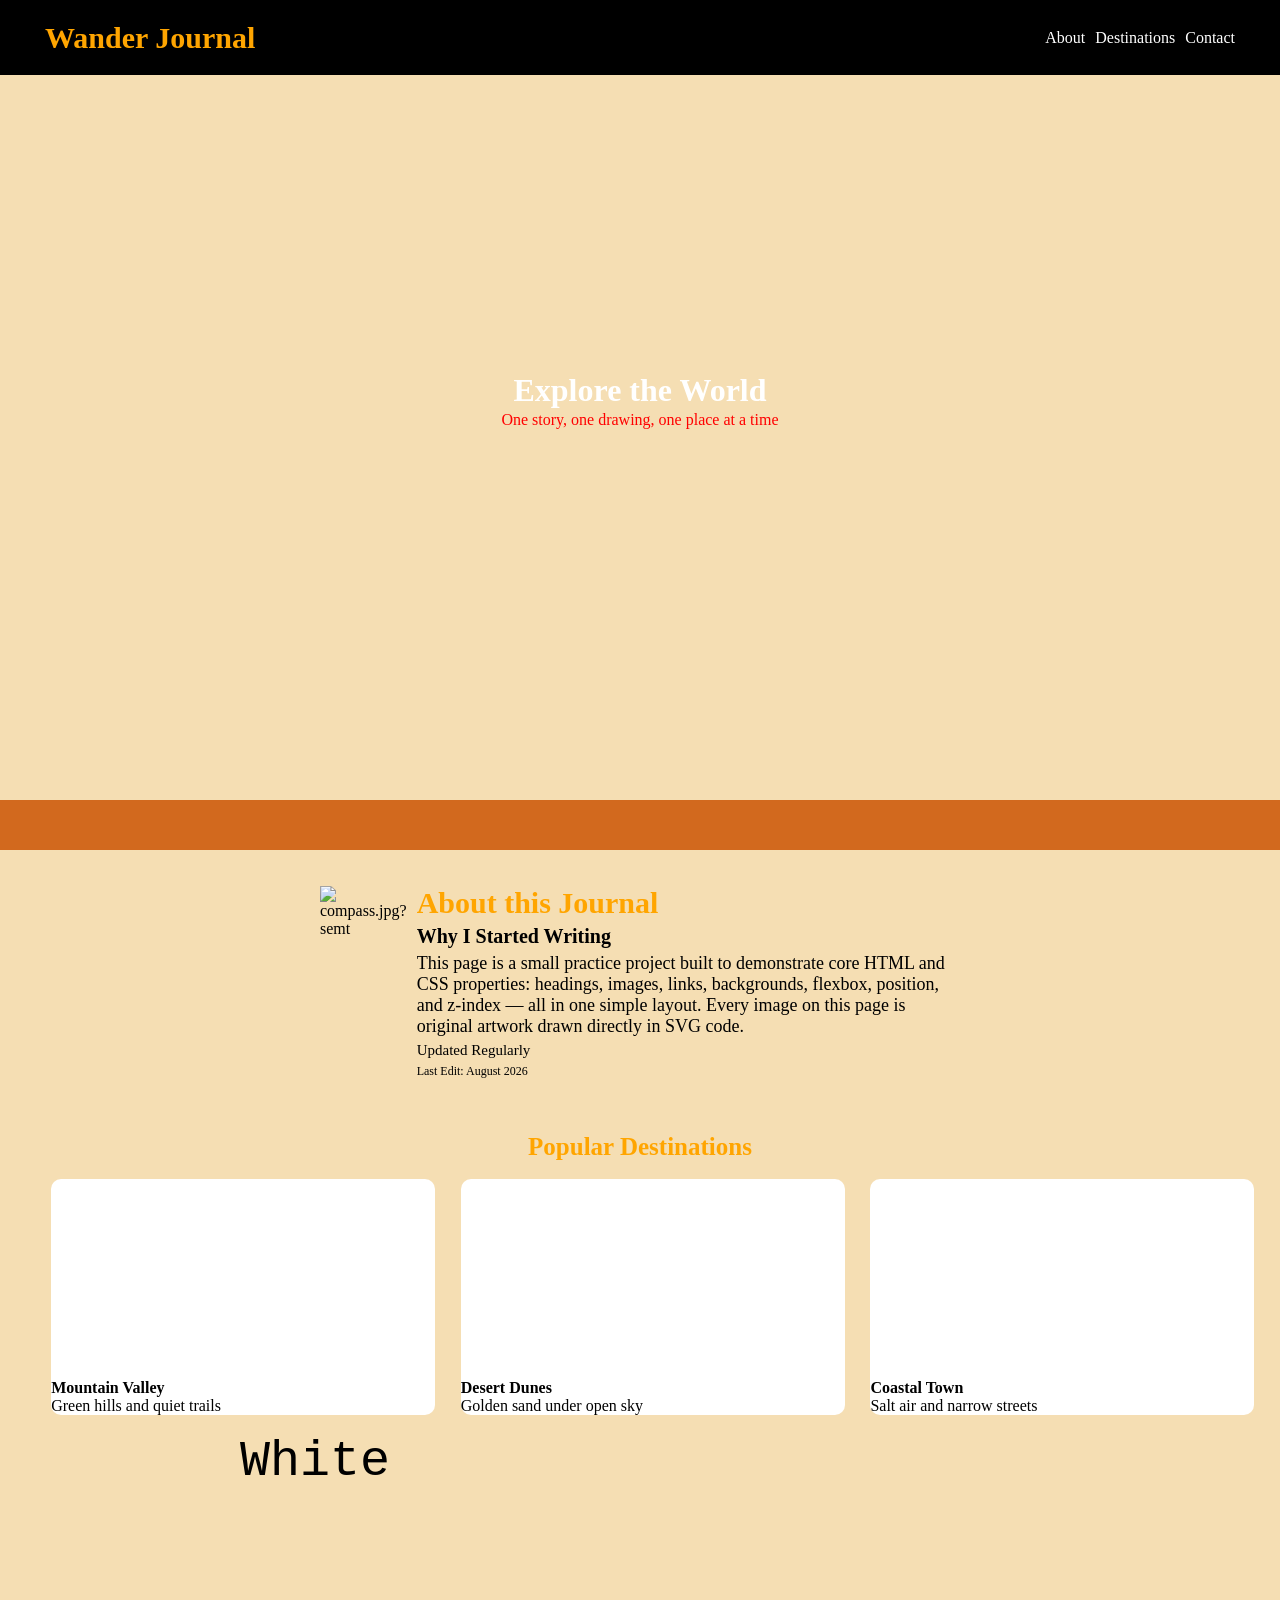
==== project.html @ 5e815cef "hello" ====
<!DOCTYPE html>
<html lang="en">
<head>
    <meta charset="UTF-8">
    <meta name="viewport" content="width=device-width, initial-scale=1.0">
    <title>Document</title>
    <style>
        *{
            margin: 0;
            padding: 0;
            box-sizing: border-box;
        }
        body{
            background-color: wheat;
        }
        .bar{
            background-color: black;
            color: white;
            display: flex;
            justify-content: space-around;
            align-items: center;
            position: fixed;
            top: 0px;
            left: 0px;
            right: 0px;
            height: 75px;
        }
        .logo h1{
            color: orange;
            font-size: 30px;
        }
        .options{
            display: flex;
            gap: 10px;
            padding-left: 700px;
        }
        .imgtxt{
            background-image: url('https://img.magnific.com/free-vector/minimal-sunset-mountain-landscape-background-design_1048-22266.jpg?semt=ais_test_b&w=740&q=80');
            width: 100%;
            height: 800px;
            background-size: cover;
            display: flex;
            align-items: center;
            justify-content: center;
            flex-direction: column;
        }
        .imgtxt h1{
            color: white;
        }
        .imgtxt p{
            margin-top: 2px;
            color: red;
        }
        .blank{
            background-color: chocolate;
            width: 100%;
            height: 50px;
        }
        .about{
            width: 50%;
            margin-left: 25%;
            display: flex;
            gap: 10px;
            justify-content: center;
        }
        .comp img{
            height: 200px;
            width: 200px;
        }
        .abo h2{
            color: orange;
            font-size: 30px;
        }
        .abo p{
            margin-top: 5px;
            font-size: 18px;
        }
        .big{
            display: flex;
            align-items: center;
            flex-direction: row;
            justify-content: space-evenly;
        }
        .mtv{
            background-color: white;
            height: 50%;
            width: 30%;
            border-radius: 10px;
        }
        .mt{
            background-image: url('https://images.unsplash.com/photo-1764362863220-9eb21d942587?fm=jpg&q=60&w=3000&auto=format&fit=crop&ixlib=rb-4.1.0&ixid=M3wxMjA3fDB8MHxwaG90by1yZWxhdGVkfDd8fHxlbnwwfHx8fHw%3D');
            height: 200px;
            width: 100%;
            border-radius: 10px;
            background-size: cover;
        }
        .desert{
            background-color: white;
            height: 50%;
            width: 30%;
            border-radius: 10px;
        }
        .dimg{
            background-image: url('https://img.magnific.com/free-photo/wide-shot-beautiful-view-namib-desert-africa_181624-21165.jpg?semt=ais_test_b&w=740&q=80');
            height: 200px;
            width: 100%;
            border-radius: 10px;
            background-size: cover;
        }
        .coast{
            background-color: white;
            height: 50%;
            width: 30%;
            border-radius: 10px;
        }
        .cimg{
            background-image: url('https://cdn.shopify.com/s/files/1/1026/4003/files/Manarola_6c3e898c-6fb8-4694-acd6-3572dade7d45_1024x1024.jpg?v=1501054433');
            height: 200px;
            width: 100%;
            border-radius: 10px;
            background-size: cover;
        }
        .text10{
            font-size: 50px;
            transition: font-size 2s ease-in-out 0.2s,
                        color 2s ease-in-out 0.2s;
        }
        .text10:hover{
            font-size: 150px;
            color: white;
        }
    </style>
</head>
<body>
    <div class="bar">
        <div class="logo">
            <h1>Wander Journal</h1>
        </div>
        <div class="options">
            <P>About</P>
            <p>Destinations</p>
            <p>Contact</p>
        </div>
    </div>
    <div class="imgtxt">
        <h1>Explore the World</h1>
        <p>One story, one drawing, one place at a time</p>
    </div>
    <div class="blank"></div>
    <br>
    <br>
    <div class="about">
        <div class="comp">
            <img src="https://thumbs.dreamstime.com/b/compass-rose-6589465.jpg" alt="compass.jpg?semt">
        </div>
        <div class="abo">
            <h2>About this Journal</h2>
            <p style="font-size: 20px;"><b>Why I Started Writing</b></p>
            <p>This page is a small practice project built to demonstrate core HTML and CSS properties: headings, images, links, backgrounds, flexbox, position, and z-index — all in one simple layout. Every image on this page is original artwork drawn directly in SVG code. </p>
            <p style="font-size: 15px;">Updated Regularly</p>
            <p style="font-size: 12px;">Last Edit: August 2026</p>
        </div>
    </div>
    <br>
    <br>
    <br>
    <p style="font-size: 25px;text-align: center;color: orange;"><b>Popular Destinations</b></p>
    <br>
    <div class="big">
        <br>
        <div class="mtv">
            <div class="mt"></div>
            <div>
                <h4>Mountain Valley</h4>
                <p>Green hills and quiet trails</p>
            </div>
        </div>
        <div class="desert">
            <div class="dimg"></div>
            <div>
                <h4>Desert Dunes</h4>
                <p>Golden sand under open sky</p>
            </div>
        </div>
        <div class="coast">
            <div class="cimg"></div>
            <div>
                <h4>Coastal Town</h4>
                <p>Salt air and narrow streets</p>
            </div>
        </div>
    </div>
    <br>
    <pre class="text10">
        White
    </p>
</body>
</html>
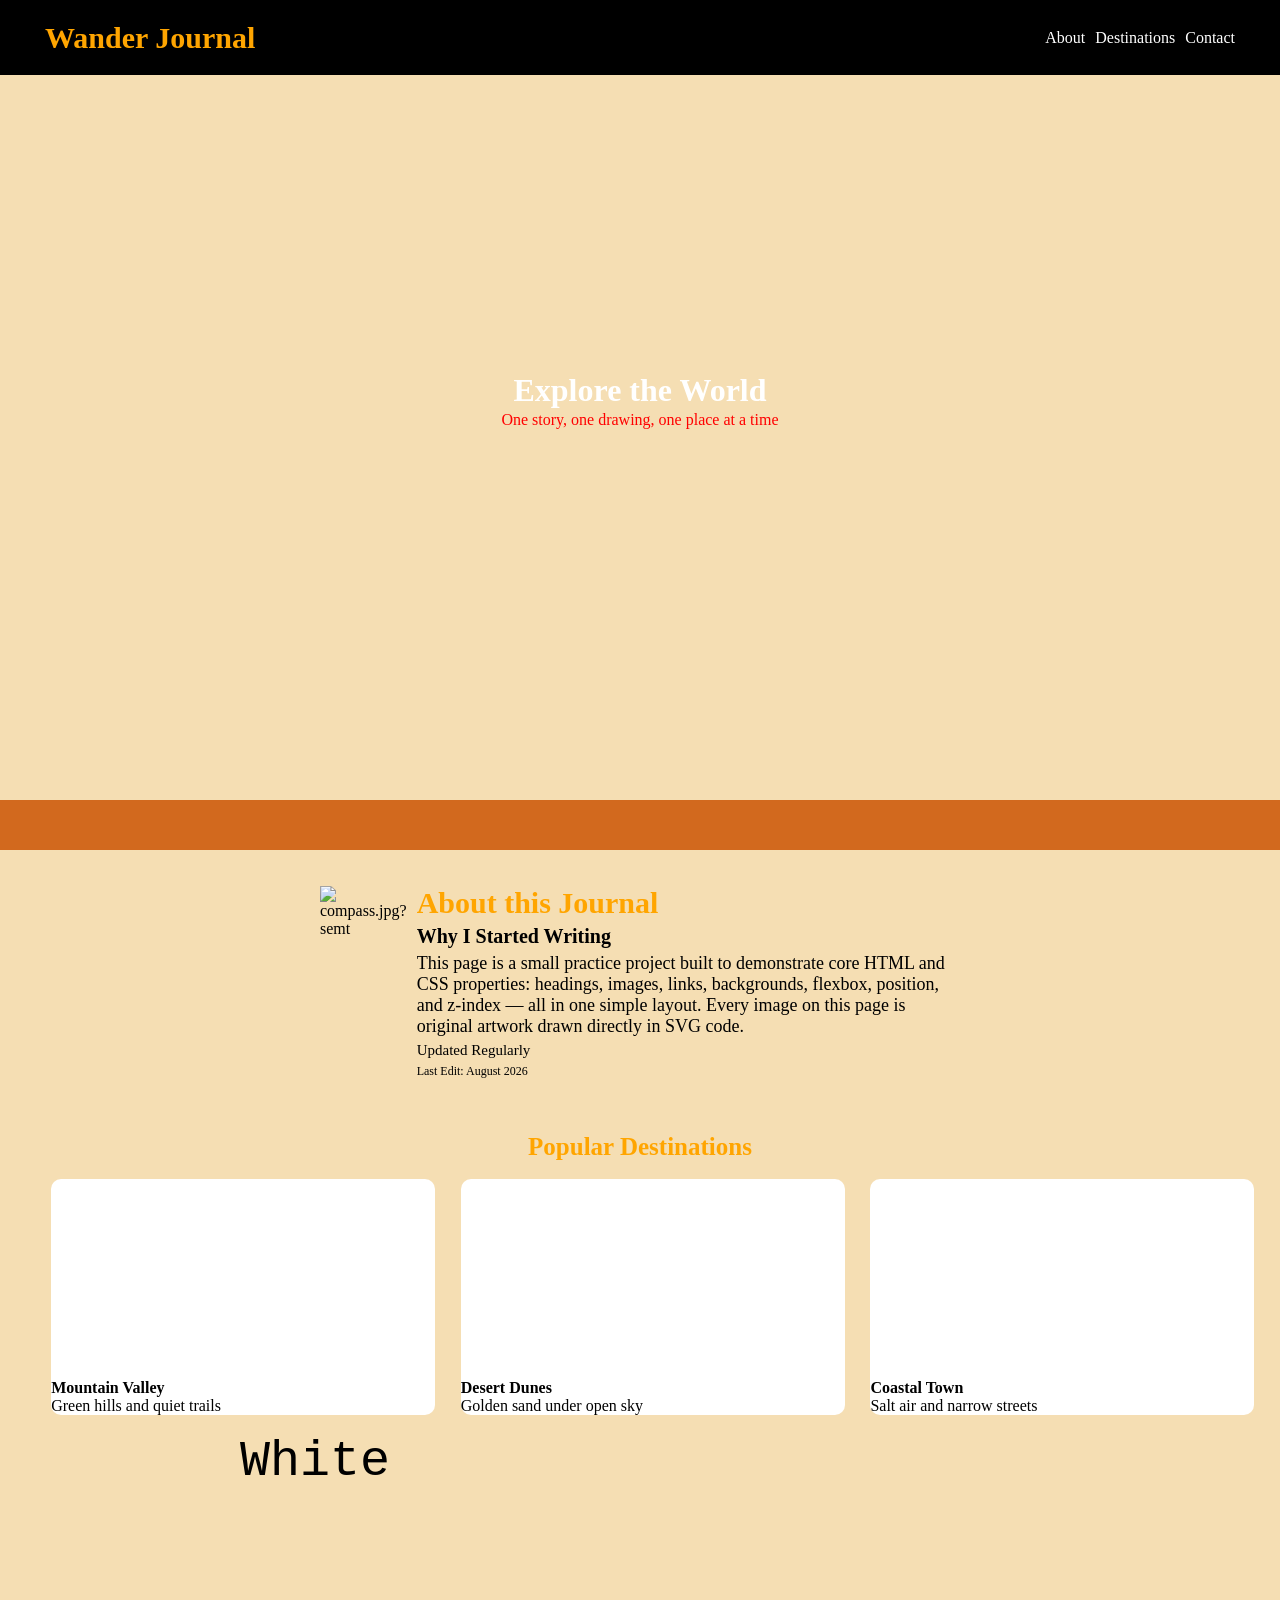
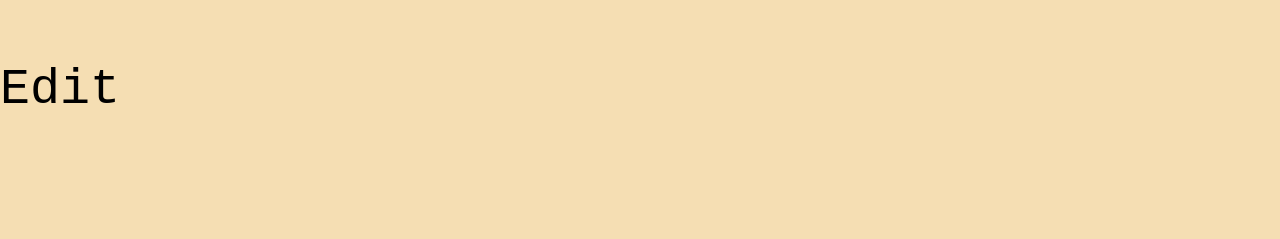
==== commit f13beb25: "edit addded" ====
--- a/project.html
+++ b/project.html
@@ -194,5 +194,6 @@
     <pre class="text10">
         White
     </p>
+    <p>Edit</p>
 </body>
 </html>
